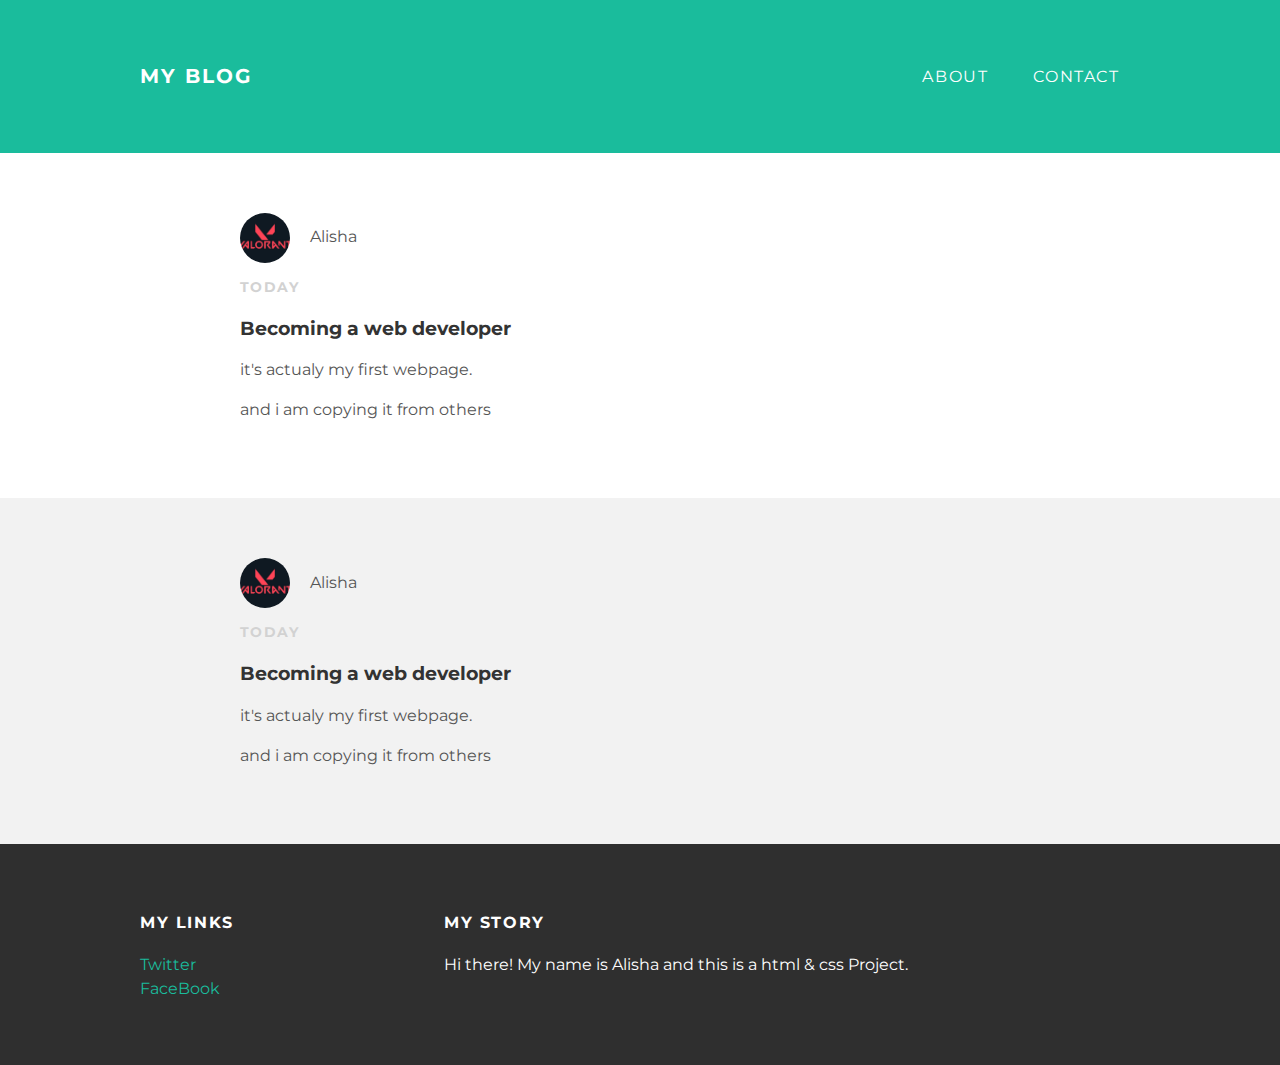
==== index.html @ 9ab148be "Add files via upload" ====
<!DOCTYPE html>
<html lang="en">

<head>
    <meta charset="UTF-8">
    <meta http-equiv="X-UA-Compatible" content="IE=edge">
    <meta name="viewport" content="width=device-width, initial-scale=1.0">
    <title>MimoProject1</title>
    <link rel="stylesheet" href="MimoProjectStyles.css">
</head>

<body>
    <div>
        <div id="header">
            <div class="container">
                <a id="header-title" href="index.html">My Blog</a>
                <ul id="header-nav">
                    <li>
                        <a href="about.html">About</a>
                    </li>
                    <li>
                        <a href="contact.html">Contact</a>
                    </li>
                </ul>
            </div>
        </div>

        <div id="content">
            <div class="post-container">
                <div class="post">
                    <div class="post-author">
                        <img src="img1.jpg" alt="">
                        <span>Alisha</span>
                    </div>
                    <p class="post-date">Today</p>
                    <h3 class="post-tilte">Becoming a web developer</h3>
                    <div class="post-content">
                        <p>it's actualy my first webpage.</p>
                        <p>and i am copying it from others</p>
                    </div>
                </div>
            </div>
            <div class="post-container">
                <div class="post">
                    <div class="post-author">
                        <img src="img1.jpg" alt="">
                        <span>Alisha</span>
                    </div>
                    <p class="post-date">Today</p>
                    <h3 class="post-tilte">Becoming a web developer</h3>
                    <div class="post-content">
                        <p>it's actualy my first webpage.</p>
                        <p>and i am copying it from others</p>
                    </div>
                </div>
            </div>
        </div>
    </div>

    <div id="footer">
        <div class="container">
            <div class="column">
                <h4>My Links</h4>
                <p>
                    <a href="https://twitter.com">Twitter</a>
                    <br>
                    <a href="https://facebook.com">FaceBook</a>
                </p>
            </div>
            <div class="column">
                <h4>My Story</h4>
                <p>Hi there! My name is Alisha and this is a html & css Project.</p>
            </div>

        </div>
    </div>
    </div>

</body>

</html>

</html>
---- MimoProjectStyles.css ----
@import url(https://fonts.googleapis.com/css?family=Montserrat:400,700);
body {
    color: #555;
    margin: 0;
    font-family: 'Montserrat', sans-serif;
}

a {
    color: #1abc9c;
    text-decoration: none;
}

a:hover {
    color: #F6a623;
}

#header {
    background-color: #1abc9c;
    height: 17vh;
    line-height: 17vh;
}

#header a {
    color: white;
    text-decoration: none;
    text-transform: uppercase;
    letter-spacing: 0.1em;
}

#header a:hover {
    color: #222;
}

#header-title {
    display: block;
    float: left;
    font-size: 1.25rem;
    font-weight: bold;
}

#header-nav {
    display: block;
    float: right;
    margin-top: 0;
}

#header-nav li {
    display: inline;
    padding: 1.6vw;
}

.container {
    max-width: 1000px;
    margin: 0 auto;
}

#footer {
    background-color: #2f2f2f;
    padding: 5.3vh 0;
}

.column {
    min-width: 300px;
    display: inline-block;
    vertical-align: top;
}

#footer h4 {
    color: white;
    text-transform: uppercase;
    letter-spacing: 0.1em;
}

#footer p {
    color: white;
}

.post {
    max-width: 800px;
    margin: 0 auto;
    padding: 60px 0;
}

.post-author img {
    width: 50px;
    height: 50px;
    vertical-align: middle;
}

.post-author span {
    margin-left: 16px;
}

.post-date {
    color: #d2d2d2;
    font-size: 14px;
    font-weight: bold;
    text-transform: uppercase;
    letter-spacing: 0.1em;
}

h1,
h2,
h3,
h4 {
    color: #333;
}

p {
    line-height: 1.5;
}

.post,
.about {
    max-width: 800px;
    margin: 0 auto;
    padding: 60px 0;
}

.about {
    text-align: center;
}

.post-author img,
.about-author img {
    border-radius: 50%;
}

.post-container:nth-child(even) {
    background-color: #f2f2f2;
}
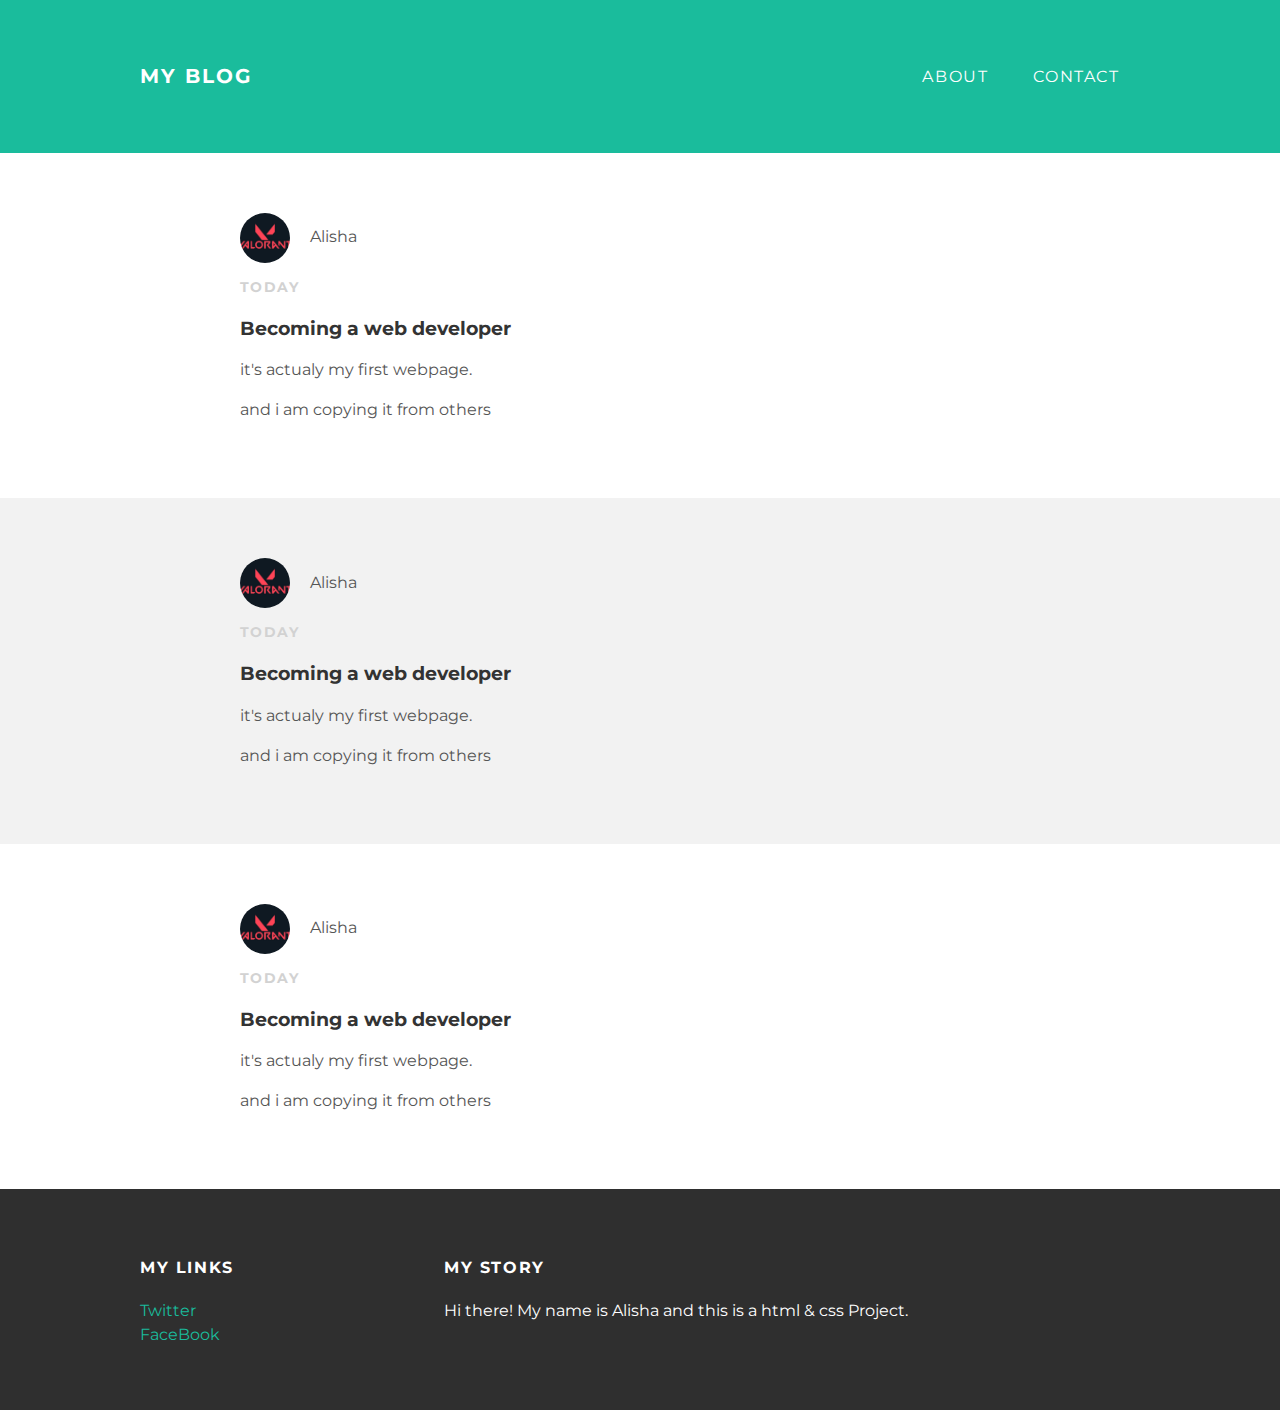
==== commit 561bace5: "Update index.html" ====
--- a/index.html
+++ b/index.html
@@ -54,6 +54,20 @@
                     </div>
                 </div>
             </div>
+            <div class="post-container">
+                <div class="post">
+                    <div class="post-author">
+                        <img src="img1.jpg" alt="">
+                        <span>Alisha</span>
+                    </div>
+                    <p class="post-date">Today</p>
+                    <h3 class="post-tilte">Becoming a web developer</h3>
+                    <div class="post-content">
+                        <p>it's actualy my first webpage.</p>
+                        <p>and i am copying it from others</p>
+                    </div>
+                </div>
+            </div>
         </div>
     </div>
 
@@ -80,4 +94,4 @@
 
 </html>
 
-</html>+</html>
